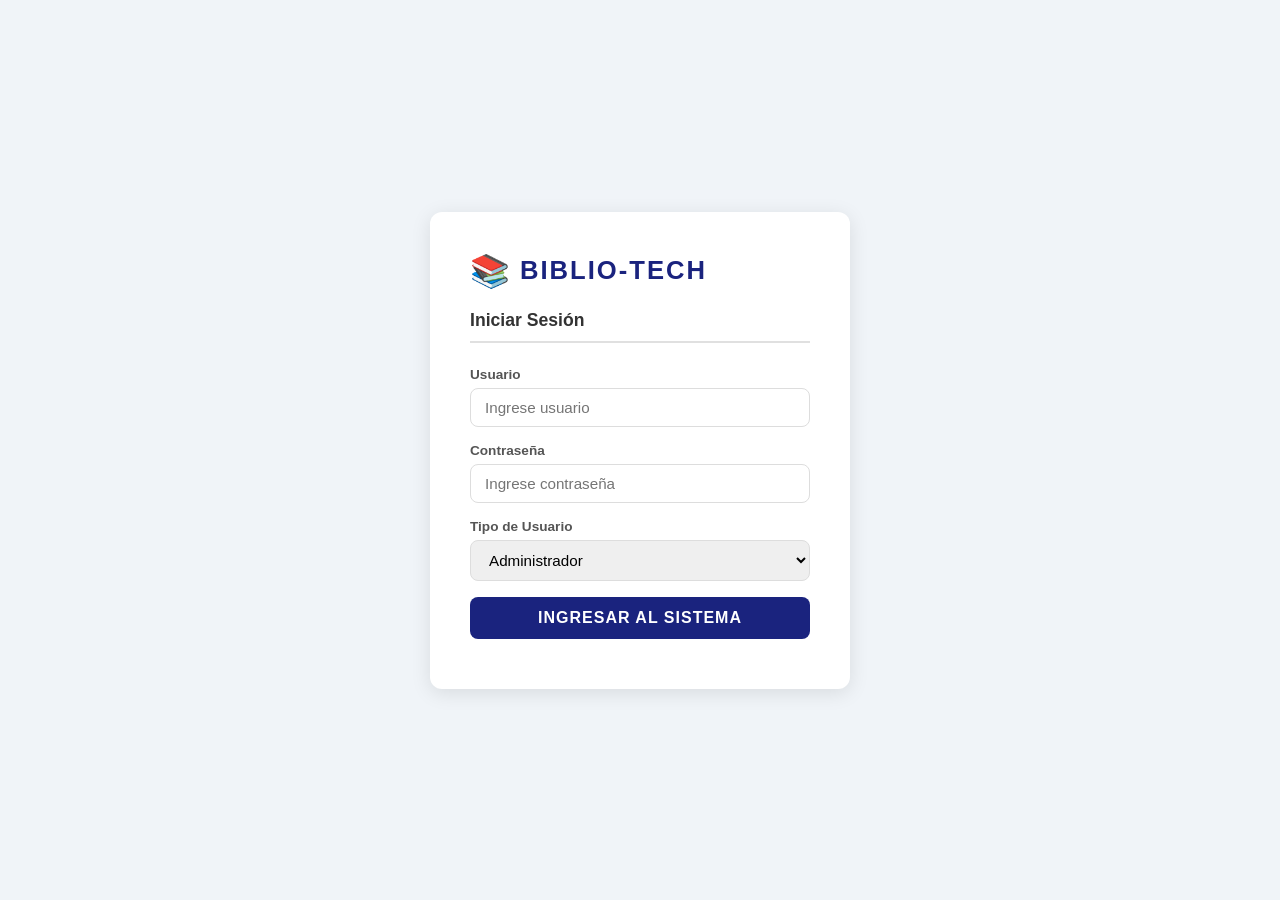
==== index.html @ 8c54daff "primer commit" ====
<!DOCTYPE html>
<html lang="es">
<head>
  <meta charset="UTF-8">
  <meta name="viewport" content="width=device-width, initial-scale=1.0">
  <title>BIBLIO-TECH | Login</title>
  <link rel="stylesheet" href="style.css">
</head>
<body>
  <div class="container">
    <div class="card">
      <div class="logo">
        <span class="logo-icon">📚</span>
        <h1>BIBLIO-TECH</h1>
      </div>
      <h2>Iniciar Sesión</h2>
      <form id="loginForm">
        <div class="form-group">
          <label>Usuario</label>
          <input type="text" id="usuario" placeholder="Ingrese usuario" required>
        </div>
        <div class="form-group">
          <label>Contraseña</label>
          <input type="password" id="password" placeholder="Ingrese contraseña" required>
        </div>
        <div class="form-group">
          <label>Tipo de Usuario</label>
          <select id="tipoUsuario">
            <option value="administrador">Administrador</option>
            <option value="colaborador">Colaborador</option>
          </select>
        </div>
        <button type="submit" class="btn-primary">INGRESAR AL SISTEMA</button>
        <p id="error-msg" class="error-msg"></p>
      </form>
    </div>
  </div>
  <script src="app.js"></script>
</body>
</html>
---- style.css ----
* {
  margin: 0;
  padding: 0;
  box-sizing: border-box;
  font-family: 'Segoe UI', Tahoma, Geneva, Verdana, sans-serif;
}

body {
  background: #f0f4f8;
  min-height: 100vh;
  display: flex;
  align-items: center;
  justify-content: center;
}

.container {
  width: 100%;
  padding: 20px;
  display: flex;
  justify-content: center;
}

.card {
  background: white;
  border-radius: 12px;
  padding: 40px;
  width: 100%;
  max-width: 420px;
  box-shadow: 0 4px 20px rgba(0,0,0,0.1);
}

.card.wide {
  max-width: 750px;
}

.logo {
  display: flex;
  align-items: center;
  gap: 10px;
  margin-bottom: 20px;
}

.logo h1 {
  font-size: 1.6rem;
  color: #1a237e;
  letter-spacing: 2px;
}

.logo-icon {
  font-size: 2rem;
}

h2 {
  color: #333;
  margin-bottom: 24px;
  font-size: 1.1rem;
  border-bottom: 2px solid #e0e0e0;
  padding-bottom: 10px;
}

h3 {
  color: #1a237e;
  font-size: 0.95rem;
  margin-bottom: 12px;
}

.section {
  background: #f8f9ff;
  border-radius: 8px;
  padding: 16px;
  margin-bottom: 16px;
  border-left: 4px solid #1a237e;
}

.form-group {
  margin-bottom: 16px;
}

.form-group label {
  display: block;
  font-size: 0.85rem;
  color: #555;
  margin-bottom: 6px;
  font-weight: 600;
}

.form-group input,
.form-group select {
  width: 100%;
  padding: 10px 14px;
  border: 1px solid #ddd;
  border-radius: 8px;
  font-size: 0.95rem;
  transition: border 0.2s;
}

.form-group input:focus,
.form-group select:focus {
  outline: none;
  border-color: #1a237e;
}

.form-row {
  display: flex;
  gap: 12px;
  align-items: flex-end;
}

.form-row .form-group {
  flex: 1;
}

.radio-group {
  display: flex;
  gap: 24px;
  font-size: 0.95rem;
}

.radio-group label {
  display: flex;
  align-items: center;
  gap: 6px;
  cursor: pointer;
}

.btn-primary {
  width: 100%;
  padding: 12px;
  background: #1a237e;
  color: white;
  border: none;
  border-radius: 8px;
  font-size: 1rem;
  font-weight: 700;
  cursor: pointer;
  letter-spacing: 1px;
  transition: background 0.2s;
}

.btn-primary:hover { background: #283593; }

.btn-secondary {
  padding: 10px 16px;
  background: #e8eaf6;
  color: #1a237e;
  border: 1px solid #1a237e;
  border-radius: 8px;
  font-weight: 600;
  cursor: pointer;
  white-space: nowrap;
}

.btn-success {
  width: 100%;
  padding: 12px;
  background: #2e7d32;
  color: white;
  border: none;
  border-radius: 8px;
  font-size: 1rem;
  font-weight: 700;
  cursor: pointer;
  margin-top: 16px;
}

.btn-link {
  color: #1a237e;
  text-decoration: none;
  font-weight: 600;
  font-size: 0.9rem;
}

.error-msg { color: #c62828; font-size: 0.85rem; margin-top: 10px; }
.success-msg { color: #2e7d32; font-size: 0.9rem; margin-top: 10px; font-weight: 600; }

.tabla-resultado {
  width: 100%;
  border-collapse: collapse;
  margin-top: 20px;
  font-size: 0.9rem;
}

.tabla-resultado th {
  background: #1a237e;
  color: white;
  padding: 10px;
  text-align: left;
}

.tabla-resultado td {
  padding: 10px;
  border-bottom: 1px solid #e0e0e0;
}

.alerta-mora {
  background: #fff3e0;
  border: 1px solid #ff9800;
  border-radius: 8px;
  padding: 12px 16px;
  margin-top: 16px;
  font-size: 0.9rem;
  display: flex;
  align-items: center;
  gap: 12px;
  flex-wrap: wrap;
}

.multa-badge {
  background: #e8f5e9;
  color: #2e7d32;
  padding: 4px 10px;
  border-radius: 20px;
  font-size: 0.8rem;
  font-weight: 600;
}

.header-bar {
  display: flex;
  justify-content: space-between;
  align-items: center;
  margin-bottom: 20px;
  flex-wrap: wrap;
  gap: 10px;
}

.url-bar {
  font-size: 0.8rem;
  color: #888;
  background: #f5f5f5;
  padding: 4px 10px;
  border-radius: 4px;
}
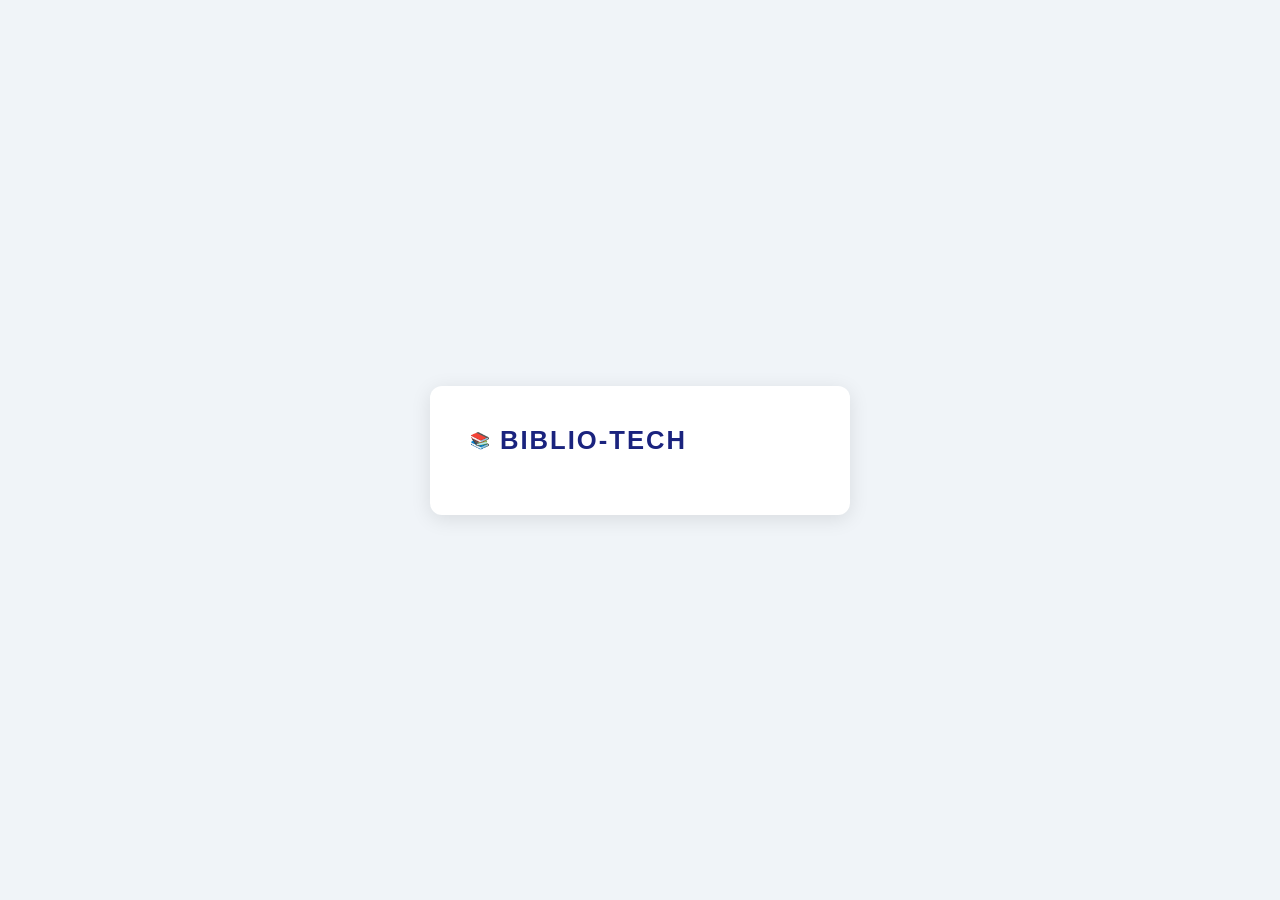
==== commit e7a400cc: "cambios de master" ====
--- a/index.html
+++ b/index.html
@@ -2,37 +2,18 @@
 <html lang="es">
 <head>
   <meta charset="UTF-8">
-  <meta name="viewport" content="width=device-width, initial-scale=1.0">
-  <title>BIBLIO-TECH | Login</title>
+  <title>BIBLIO-TECH</title>
   <link rel="stylesheet" href="style.css">
 </head>
 <body>
   <div class="container">
     <div class="card">
       <div class="logo">
-        <span class="logo-icon">📚</span>
+        <span>📚</span>
         <h1>BIBLIO-TECH</h1>
       </div>
-      <h2>Iniciar Sesión</h2>
-      <form id="loginForm">
-        <div class="form-group">
-          <label>Usuario</label>
-          <input type="text" id="usuario" placeholder="Ingrese usuario" required>
-        </div>
-        <div class="form-group">
-          <label>Contraseña</label>
-          <input type="password" id="password" placeholder="Ingrese contraseña" required>
-        </div>
-        <div class="form-group">
-          <label>Tipo de Usuario</label>
-          <select id="tipoUsuario">
-            <option value="administrador">Administrador</option>
-            <option value="colaborador">Colaborador</option>
-          </select>
-        </div>
-        <button type="submit" class="btn-primary">INGRESAR AL SISTEMA</button>
-        <p id="error-msg" class="error-msg"></p>
-      </form>
+      <!-- El login será desarrollado en rama main -->
+      <div id="loginSection"></div>
     </div>
   </div>
   <script src="app.js"></script>
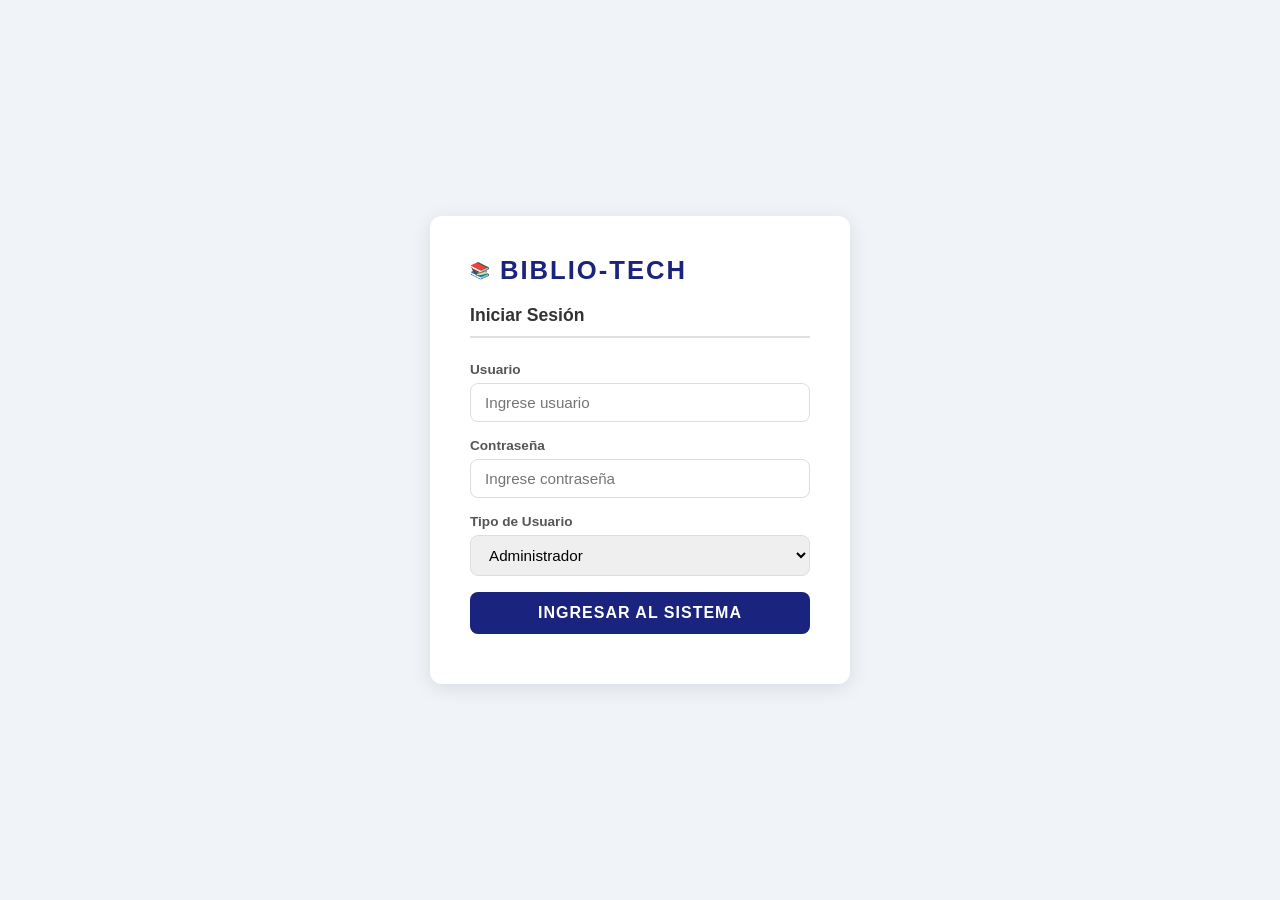
==== commit d4b17945: "cambios de main" ====
--- a/index.html
+++ b/index.html
@@ -2,7 +2,7 @@
 <html lang="es">
 <head>
   <meta charset="UTF-8">
-  <title>BIBLIO-TECH</title>
+  <title>BIBLIO-TECH | Login</title>
   <link rel="stylesheet" href="style.css">
 </head>
 <body>
@@ -12,8 +12,29 @@
         <span>📚</span>
         <h1>BIBLIO-TECH</h1>
       </div>
-      <!-- El login será desarrollado en rama main -->
-      <div id="loginSection"></div>
+
+      <h2>Iniciar Sesión</h2>
+      <form id="loginForm">
+        <div class="form-group">
+          <label>Usuario</label>
+          <input type="text" id="usuario" placeholder="Ingrese usuario" required>
+        </div>
+        <div class="form-group">
+          <label>Contraseña</label>
+          <input type="password" id="password" placeholder="Ingrese contraseña" required>
+        </div>
+        <div class="form-group">
+          <label>Tipo de Usuario</label>
+          <select id="tipoUsuario">
+            <option value="administrador">Administrador</option>
+            <option value="colaborador">Colaborador</option>
+          </select>
+        </div>
+        <button type="submit" class="btn-primary">
+          INGRESAR AL SISTEMA
+        </button>
+        <p id="error-msg" class="error-msg"></p>
+      </form>
     </div>
   </div>
   <script src="app.js"></script>
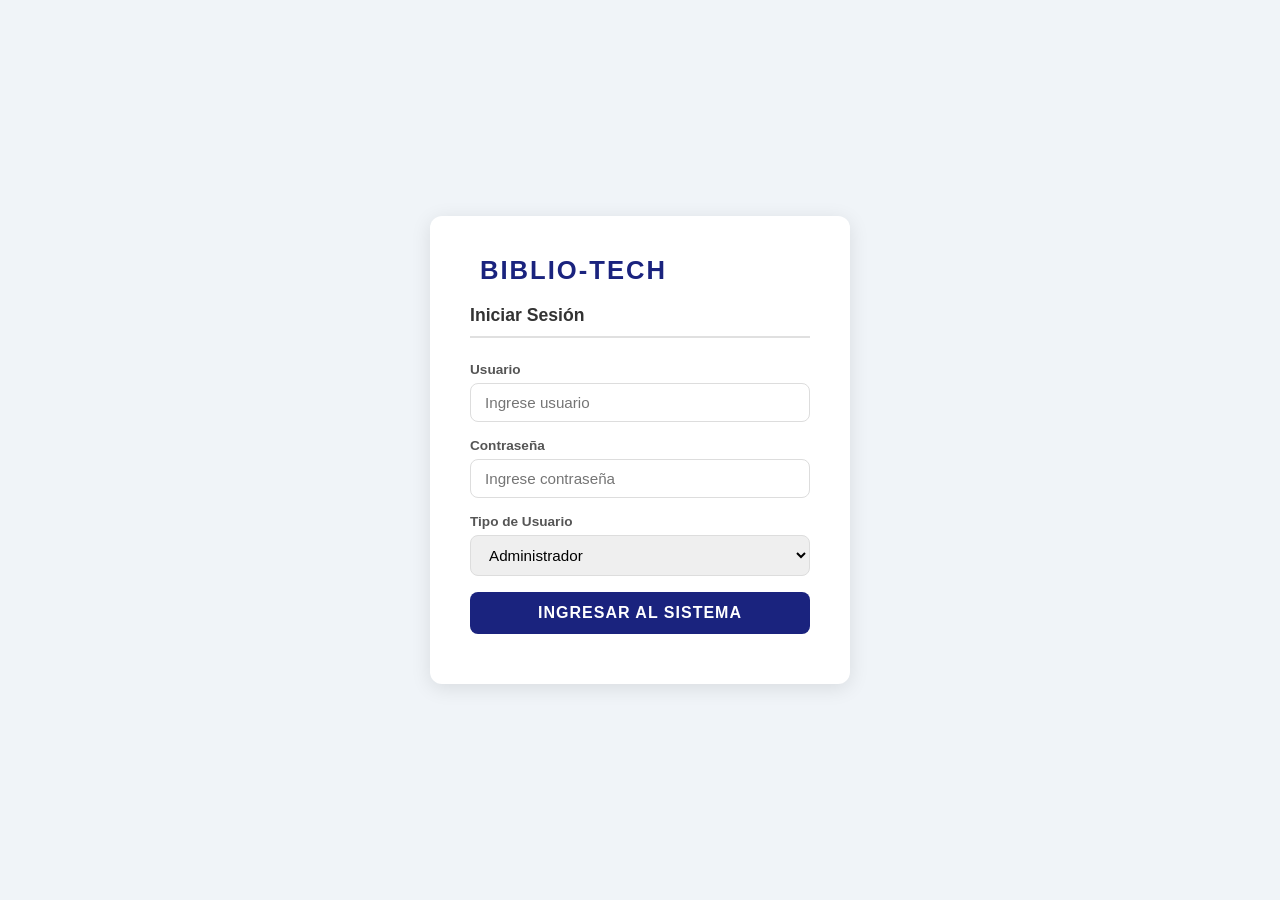
==== commit ab3bdb85: "cambios de main ppp" ====
--- a/index.html
+++ b/index.html
@@ -9,7 +9,7 @@
   <div class="container">
     <div class="card">
       <div class="logo">
-        <span>📚</span>
+        <span></span>
         <h1>BIBLIO-TECH</h1>
       </div>
 
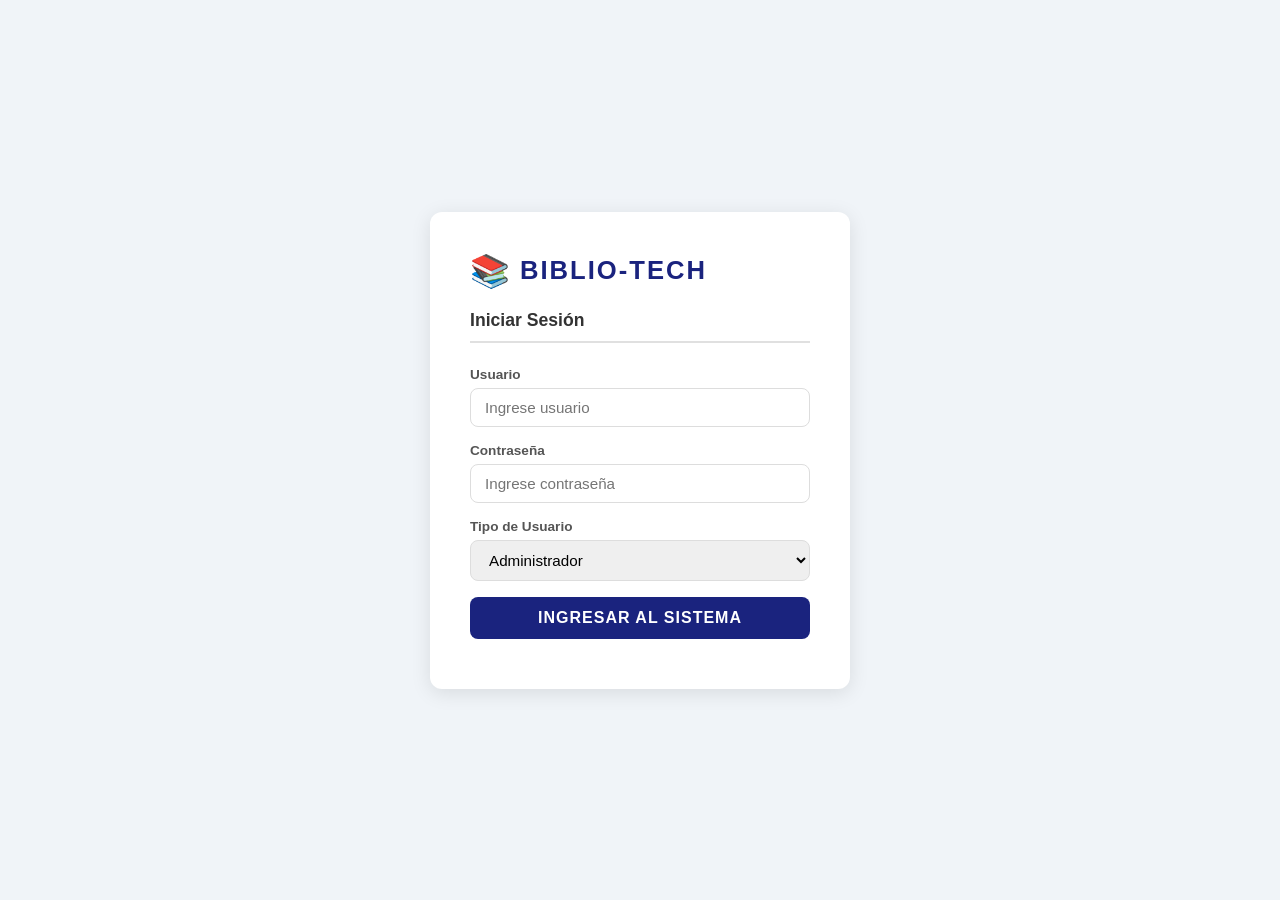
==== commit 494c6060: "Conflictos resueltos con P4Merge" ====
--- a/index.html
+++ b/index.html
@@ -2,6 +2,7 @@
 <html lang="es">
 <head>
   <meta charset="UTF-8">
+  <meta name="viewport" content="width=device-width, initial-scale=1.0">
   <title>BIBLIO-TECH | Login</title>
   <link rel="stylesheet" href="style.css">
 </head>
@@ -9,10 +10,9 @@
   <div class="container">
     <div class="card">
       <div class="logo">
-        <span></span>
+        <span class="logo-icon">📚</span>
         <h1>BIBLIO-TECH</h1>
       </div>
-
       <h2>Iniciar Sesión</h2>
       <form id="loginForm">
         <div class="form-group">
@@ -30,9 +30,7 @@
             <option value="colaborador">Colaborador</option>
           </select>
         </div>
-        <button type="submit" class="btn-primary">
-          INGRESAR AL SISTEMA
-        </button>
+        <button type="submit" class="btn-primary">INGRESAR AL SISTEMA</button>
         <p id="error-msg" class="error-msg"></p>
       </form>
     </div>
